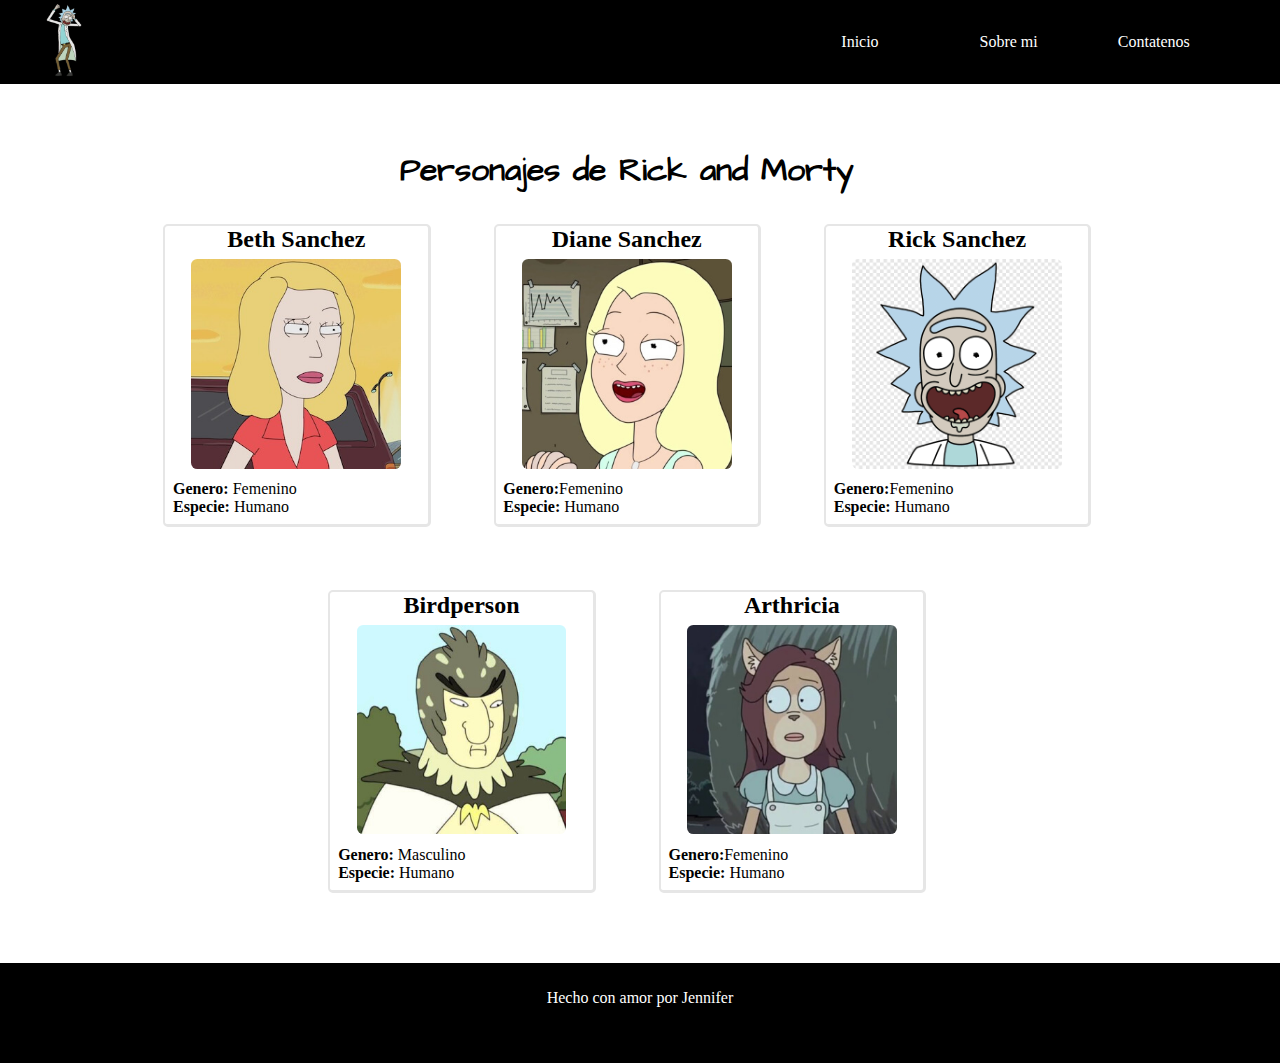
==== index.html @ 1c5d83a5 "first commit" ====
<!--especifica la version de html que vamos a utlizar-->  
<!DOCTYPE html> 
<html lang="en">
<head>
	<meta charset="UTF-8">
	<meta name="viewport" content="width=device-width, initial-scale=1.0">
	
	<title>Rick and Morty</title>
    <link rel="icon" href="./imagenes/Rick Sanchez.png" type="img/png">

    <link rel="stylesheet" href="https://fonts.googleapis.com/css2?family=Architects+Daughter&display=swap" > 
    <link rel="stylesheet" href="https://use.fontawesome.com/releases/v5.14.0/css/all.css" integrity="sha384-HzLeBuhoNPvSl5KYnjx0BT+WB0QEEqLprO+NBkkk5gbc67FTaL7XIGa2w1L0Xbgc" crossorigin="anonymous">
	<link rel="stylesheet" href="./estilo.css">
</head>
<body>
    <nav  class="main-menu">
		<div>
		  <img src="./imagenes/Rick Sanchez.png" width="80" height="80">
		</div>
		<ul class="main-menu opt-menu">
			<li><a href="./index.html"> Inicio</a></li>
			<li><a href="./sobre_mi.html"> Sobre mi</a></li>
			<li><a href="./contact.html" > Contatenos</a></li>
		</ul>
	</nav>
	
	<div class="container" >
		<h1>Personajes de Rick and Morty</h1>
		<section class="main-charecter">
			<article class="charecters">
				<header>
					<h2>Beth Sanchez</h2>
				</header>
				<img src="./imagenes/Beth.jpeg"alt="Beth Sanchez">
				<div>
					<p>  <b>Genero:</b> Femenino </p>
					<p>  <b>Especie:</b> Humano </p>
				</div>
			</article>

			<article class="charecters">
				<header>
					<h2>Diane Sanchez</h2>
				</header>
				<img src="./imagenes/DianeSanchez.jpeg"alt="Diane Sanchez">
				<div>
					<p>  <b>Genero:</b>Femenino </p>
					<p>  <b>Especie:</b> Humano </p>
				</div>
			</article>
			
			<article class="charecters">
				<header>
					<h2>Rick Sanchez</h2>
				</header>
				<img src="./imagenes/Rick.png"alt="Rick">
				<div>
					<p>  <b>Genero:</b>Femenino </p>
					<p>  <b>Especie:</b> Humano </p>
				</div>
			</article>
		</section>
		
		<section class="main-charecter">
			<article class="charecters">
				<header>
					<h2>Birdperson</h2>
				</header>
				<img src="./imagenes/Birdperson.jpeg"alt="Birdperson">
				<div>
					<p>  <b>Genero:</b> Masculino </p>
					<p>  <b>Especie:</b> Humano </p>
				</div>
			</article>

			<article class="charecters">
				<header>
					<h2>Arthricia</h2>
				</header>
				<img src="./imagenes/Arthricia.jpeg"alt="Arthricia">
				<div>
					<p>  <b>Genero:</b>Femenino </p>
					<p>  <b>Especie:</b> Humano </p>
				</div>
			</article>
		</section>
	</div>

	<footer>
		<p> Hecho con amor<i class="fas fa-heart"></i></i> por Jennifer</p>
	</footer>
 </body>
</html>
---- estilo.css ----
/*selector unuversl.*/

*{
margin: 0;
padding: 0;
}
body{
    background-color:white;
}  
.subtitulo{
    color:blueviolet;
}
.flex-content{
    /*permite que los elementos queden el linea.*/
    display: flex;
    flex-direction:row;
    flex-wrap: nowrap;
    background-color: red;   
}
.main-menu{
    display: flex;
    align-items: center;
    justify-content: center;
    background-color:black;
    color:white;
    font-family: 'grandstander' cursive;
}

.opt-menu{
    justify-content: flex-end;
    width: 90%;
}
.opt-menu li{
    list-style: none;
    width: 12%;
}

.opt-menu a :hover{
    background-color:white;
    color:black;
    border: 5px black solid;
    border-radius: 30px;
}

.container{
    margin: 5% 10% 3% 8%;
    text-align: center;
    font-family:"architects doughter",cursive;
}


.main-charecter{
    display:flex;
    flex-wrap: wrap;
    justify-content: center;
}

.charecters{
    width: 25%;
    height: 300%;
    margin: 3%;
    border:2px #E6E6E6 solid;
    border-right:  3px #E6E6E6 solid;
    border-bottom:  3px #E6E6E6 solid;

    border-radius: 5px;
    text-align: center;
}

.charecters img{
    width: 80%;
    border-radius: 3%;  
}
.charecters div{
    text-align: justify;
    padding: 3%;
} 

.charecters h2{
    font-weight: bold;
}
.container h1{
    font-family: "architects daughter",cursive;
}
footer{
    background-color: black;
    color:white;
    height: 100px ;
    text-align: center;
    font-family: "cookie", cursive;
}

footer p{
    padding-top: 2%
}

.fa-heart{
    color:red;
}

/* estilos perfil*/

.img-lenguaje {
    width: 25%;
    text-align: center;
    margin-bottom: 2%;
}

.img-lenguaje img {
    width: 80%;
    height: 80%;
}
.img-lenguaje img:hover {
    border: 5px black solid;
    border-radius: 40px;
   box-shadow: 3px 5px 5px #BDBDBD;
}
.section-flex {
    display: flex;
    flex-wrap: wrap;
   
}
h2 {
    font-weight: bold;
    margin-bottom: 2%;
}
.opt-menu a{
    text-decoration: none;
    color:white;
}

*/
/*estilos formulario*/

.form-flex{
    display: flex;
    flex-direction: column;
    text-align: left;
}
.input-form{
    margin-bottom: 2%;

}
.input-form div{
    width: 30%;
    float: left;
}
.input-form input{
    width: 60%;
}
.form-button button{
    background-color: rgb(67, 167, 192);
    color: white;
    border:5px solid;
    width: 15%;
    height: 50px;
}
.form-button {
    text-align: center;
}
.form-flex input{
    height: 30px;
    border: 2px black solid;
    border-radius: 10px;
}
.opt{
    display: flex;
    justify-content: space-between;
}
.opt h4{
    text-align: center;
}
.opt input{
    width: 10%;
}
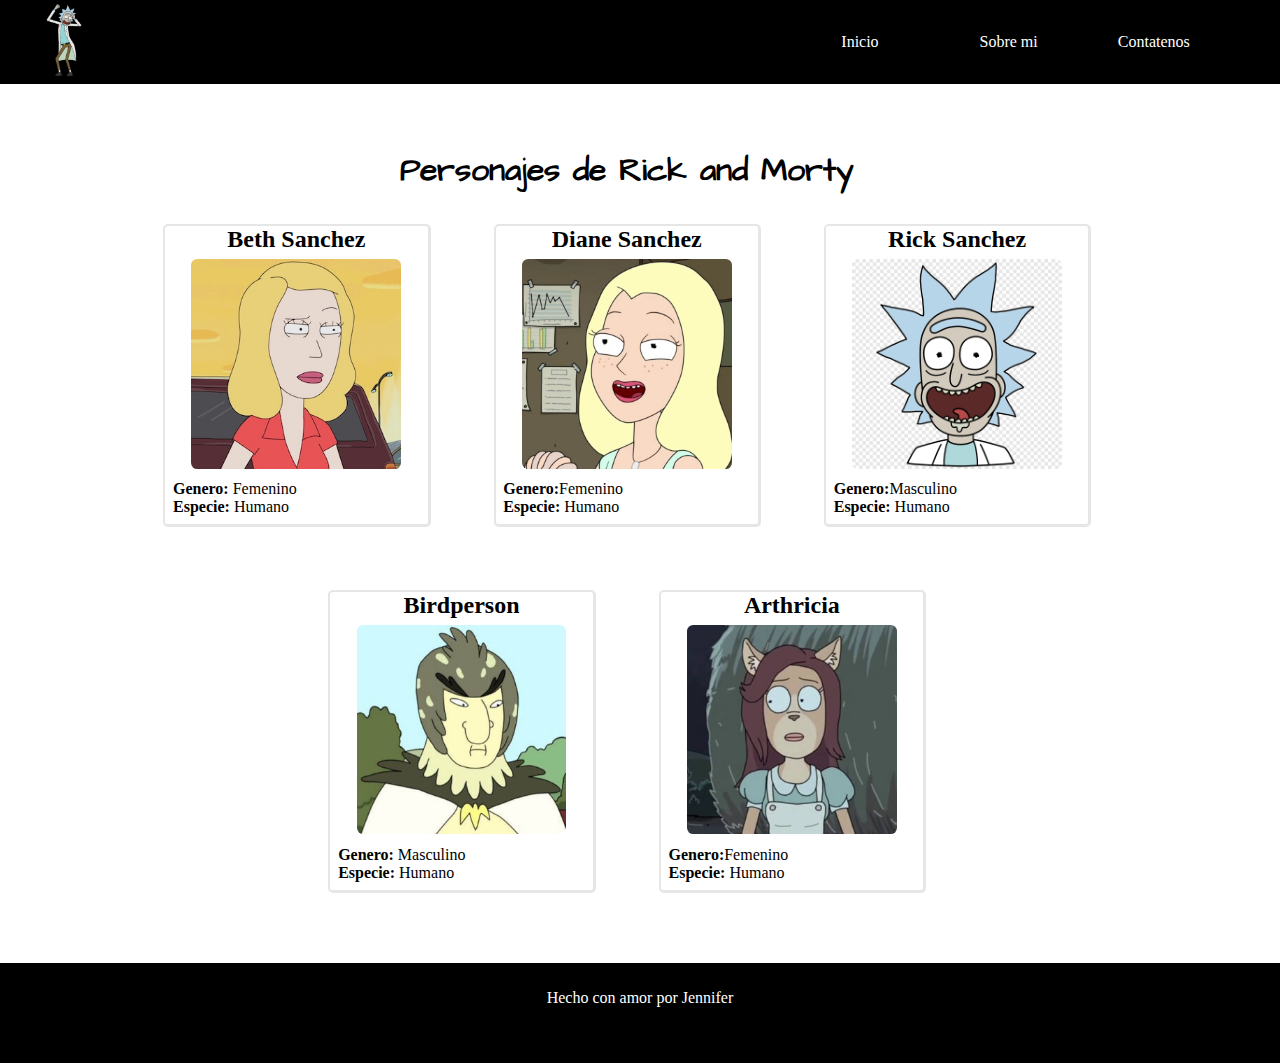
==== commit a33a9f58: "se ajusto el formulario y el index" ====
--- a/index.html
+++ b/index.html
@@ -55,7 +55,7 @@
 				</header>
 				<img src="./imagenes/Rick.png"alt="Rick">
 				<div>
-					<p>  <b>Genero:</b>Femenino </p>
+					<p>  <b>Genero:</b>Masculino</p>
 					<p>  <b>Especie:</b> Humano </p>
 				</div>
 			</article>
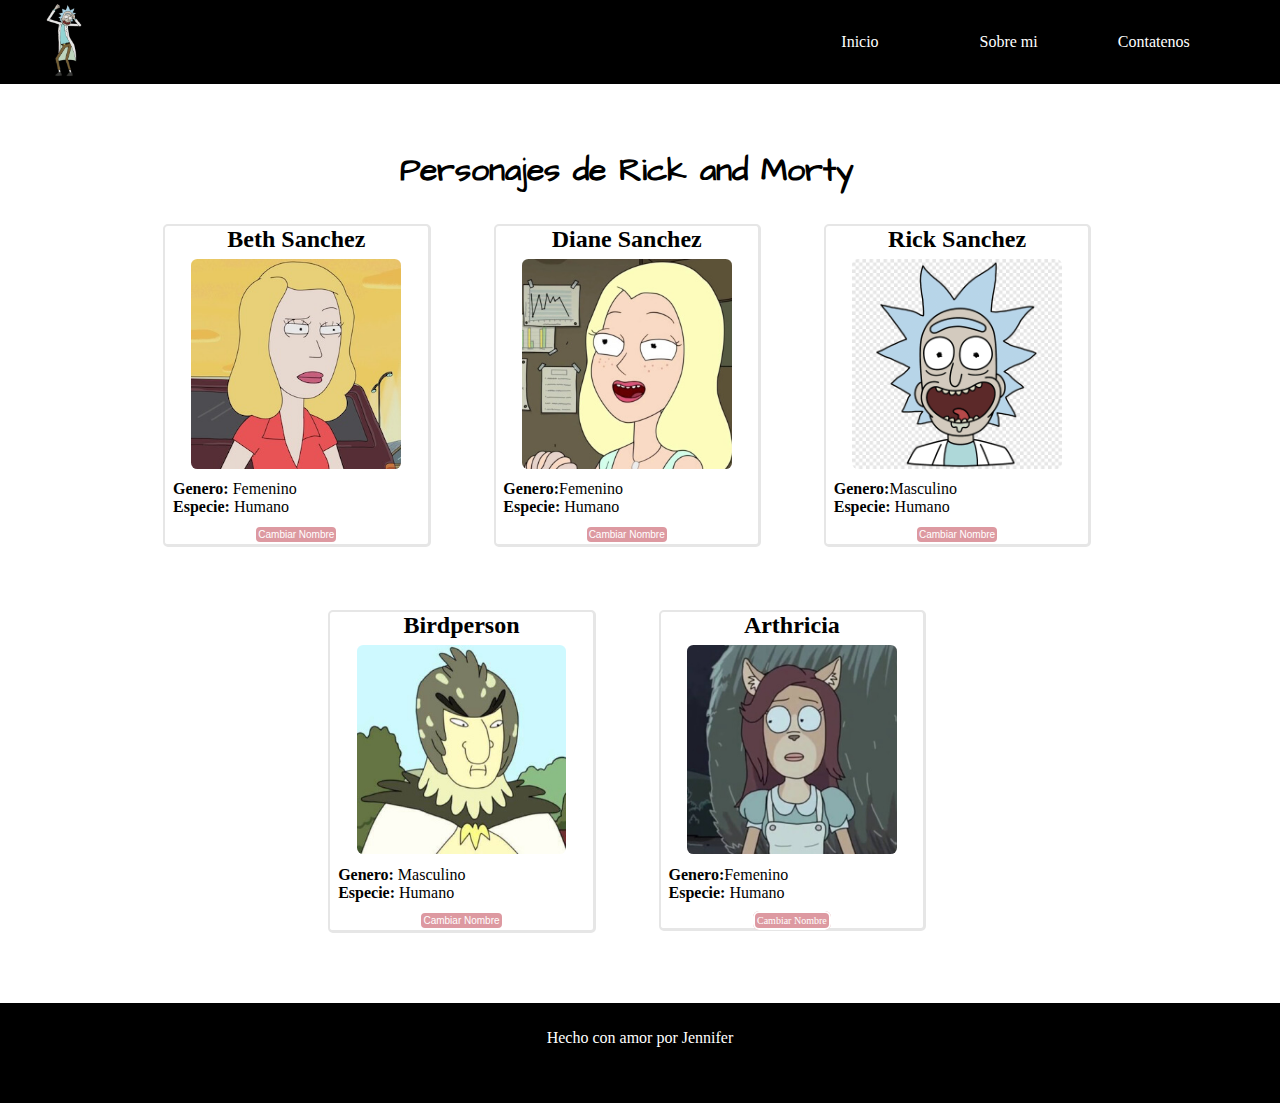
==== commit 28ab019c: "se modifico el index y estilos css, tambien se creo un archivo js" ====
--- a/index.html
+++ b/index.html
@@ -11,6 +11,7 @@
     <link rel="stylesheet" href="https://fonts.googleapis.com/css2?family=Architects+Daughter&display=swap" > 
     <link rel="stylesheet" href="https://use.fontawesome.com/releases/v5.14.0/css/all.css" integrity="sha384-HzLeBuhoNPvSl5KYnjx0BT+WB0QEEqLprO+NBkkk5gbc67FTaL7XIGa2w1L0Xbgc" crossorigin="anonymous">
 	<link rel="stylesheet" href="./estilo.css">
+
 </head>
 <body>
     <nav  class="main-menu">
@@ -29,59 +30,74 @@
 		<section class="main-charecter">
 			<article class="charecters">
 				<header>
-					<h2>Beth Sanchez</h2>
+					<h2 id="mensaje1">Beth Sanchez</h2>
 				</header>
 				<img src="./imagenes/Beth.jpeg"alt="Beth Sanchez">
 				<div>
 					<p>  <b>Genero:</b> Femenino </p>
 					<p>  <b>Especie:</b> Humano </p>
 				</div>
+			 <button class="button">
+                    <a onclick="cambiarMensaje('mensaje1')">Cambiar Nombre</a>
+                 </button>
 			</article>
 
 			<article class="charecters">
 				<header>
-					<h2>Diane Sanchez</h2>
+					<h2 id="mensaje2">Diane Sanchez</h2>
 				</header>
 				<img src="./imagenes/DianeSanchez.jpeg"alt="Diane Sanchez">
 				<div>
 					<p>  <b>Genero:</b>Femenino </p>
 					<p>  <b>Especie:</b> Humano </p>
 				</div>
+				<button class="button">
+                    <a onclick="cambiarMensaje('mensaje2')">Cambiar Nombre</a>
+                 </button>
 			</article>
 			
 			<article class="charecters">
 				<header>
-					<h2>Rick Sanchez</h2>
+					<h2 id="mensaje3">Rick Sanchez</h2>
 				</header>
 				<img src="./imagenes/Rick.png"alt="Rick">
 				<div>
 					<p>  <b>Genero:</b>Masculino</p>
 					<p>  <b>Especie:</b> Humano </p>
 				</div>
+				<button class="button">
+				<a onclick="cambiarMensaje('mensaje3')">Cambiar Nombre</a>
+                </button>
 			</article>
 		</section>
 		
 		<section class="main-charecter">
 			<article class="charecters">
 				<header>
-					<h2>Birdperson</h2>
+					<h2 class="mensaje4">Birdperson</h2>
 				</header>
 				<img src="./imagenes/Birdperson.jpeg"alt="Birdperson">
 				<div>
 					<p>  <b>Genero:</b> Masculino </p>
 					<p>  <b>Especie:</b> Humano </p>
 				</div>
+				<button class="button">
+				<a onclick="cambiarMensaje('mensaje4')">Cambiar Nombre</a>
+                 </button>
 			</article>
 
 			<article class="charecters">
 				<header>
-					<h2>Arthricia</h2>
+					<h2 id="mensaje5">Arthricia</h2>
 				</header>
 				<img src="./imagenes/Arthricia.jpeg"alt="Arthricia">
 				<div>
 					<p>  <b>Genero:</b>Femenino </p>
 					<p>  <b>Especie:</b> Humano </p>
 				</div>
+				<botton class="button">
+				<a onclick="cambiarMensaje('mensaje5')">Cambiar Nombre</a>
+                </button>
 			</article>
 		</section>
 	</div>
@@ -89,5 +105,6 @@
 	<footer>
 		<p> Hecho con amor<i class="fas fa-heart"></i></i> por Jennifer</p>
 	</footer>
- </body>
+	<script src="./script.js"></script>
+</body>
 </html>--- a/estilo.css
+++ b/estilo.css
@@ -98,6 +98,18 @@
     color:red;
 }
 
+.button{
+    text-decoration: none;
+    padding: 2px;
+    font-weight: 800px;
+    font-size: 10px;
+    color: #ffffff;
+    background-color: #dd99a1;
+    border-radius: 6px;
+    border: 2px solid white;
+}
+
+
 /* estilos perfil*/
 
 .img-lenguaje {
@@ -128,6 +140,24 @@
     text-decoration: none;
     color:white;
 }
+
+.button{
+    text-decoration: none;
+    padding: 2px;
+    font-weight: 800px;
+    font-size: 10px;
+    color: #ffffff;
+    background-color: #dd99a1;
+    border-radius: 6px;
+    border: 2px solid white;
+}
+
+
+
+
+
+
+
 
 */
 /*estilos formulario*/
@@ -173,4 +203,3 @@
 .opt input{
     width: 10%;
 }
-
